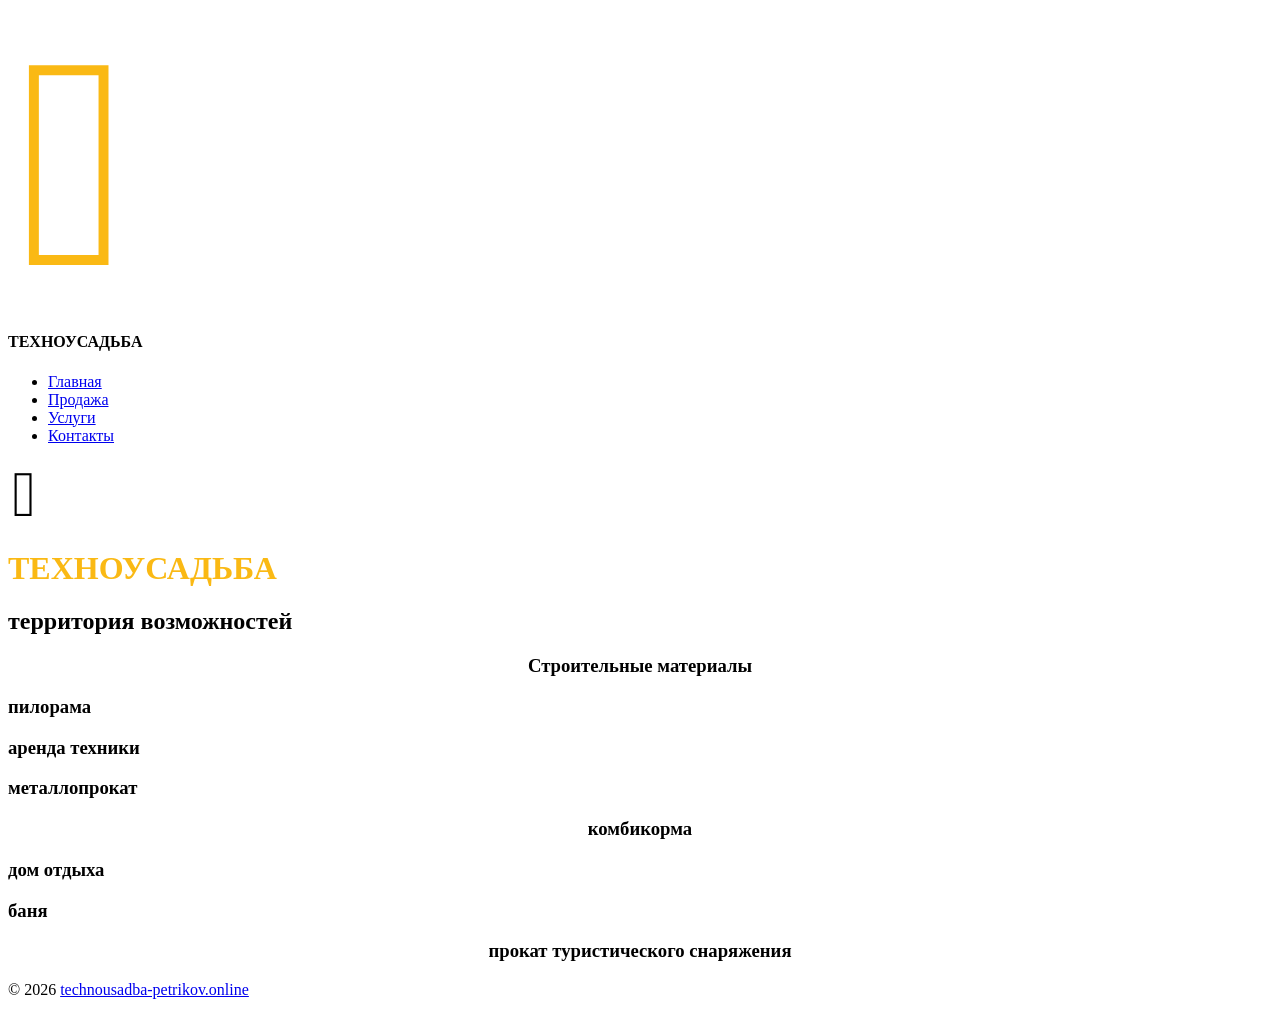
==== index.html @ 29594dd9 "Add files via upload" ====
<!DOCTYPE html>

<html lang="ru">
<head>
<script type="text/javascript">
	window._spDefer = {
		queue: [],
		ready: false,
		add: function(fn) {
			if (this.ready) { fn(); }
			else { this.queue.push(fn); }
		},
		done: function() {
			this.ready = true;
			var fns = this.queue;
			this.queue = [];
			for (var i = 0; i < fns.length; i++) { fns[i](); }
		}
	};
	</script>
<meta content="text/html; charset=utf-8" http-equiv="content-type"/>
<title>металлопрокат,аренда спецтехники, пилорама,строительные материалы, усадьба,комбикорма Петриков</title>
<base href="http://localhost:8000/"/>
<link href="/" rel="canonical"/>
<meta content="width=device-width, initial-scale=1" name="viewport"/>
<meta content="Песок,щебень,отсев с доставкой, аренда спецтехники, доставка грузов, пилорама, металлопрокат, комбикорма, усадьба для активного отдыха с прокатом в Петрикове Гомельская область Беларусь" name="description"/>
<meta content="Аренда экскаватора петриков,Прокат строительной техники петриков,Аренда грузовика самосвала,Техника в аренду для земляных работ,Аренда крана петриков,Спецтехника на выездной основе,купить песок недорого петриков,купить щебень недорого петриков,купить отсев недорого петриков,купить металлопрокат недорого петриков,купить комбикорм недорого петриков,купить трубу недорого петриков,аренда,комбикорма,металлопрокат,труба,арматура,шестигранник,лист,амкодор,погрузчик,пилорама,услуги пилорамы,песок,щебень,отсев,доставка,доставка грузов,миниэкскаватор,усадьба,на сутки,усадьба на сутки,комбикорм,зерно,корм для птиц" name="keywords"/>
<!-- Facebook Open Graph -->
<meta content="металлопрокат,аренда спецтехники, пилорама,строительные материалы, усадьба,комбикорма Петриков" property="og:title"/>
<meta content="Песок,щебень,отсев с доставкой, аренда спецтехники, доставка грузов, пилорама, металлопрокат, комбикорма, усадьба для активного отдыха с прокатом в Петрикове Гомельская область Беларусь" property="og:description"/>
<meta content="http://technousadba-petrikov.online/gallery_gen/61f83e86c34deaf7f7f71f7f09cb3542_fit.jpg" property="og:image"/>
<meta content="article" property="og:type"/>
<meta content="http://technousadba-petrikov.online/" property="og:url"/>
<!-- Facebook Open Graph end -->
<meta content="Freesite.by" name="generator"/>
<link href="css/common-bundle_de8c57c2.css" rel="stylesheet" type="text/css"/>
<link href="https://fonts.googleapis.com/css?family=Roboto:100,100i,300,300i,400,400i,500,500i,700,700i,900,900i&amp;subset=cyrillic,cyrillic-ext,greek,greek-ext,latin,latin-ext,vietnamese" rel="stylesheet" type="text/css"/>
<link href="https://fonts.googleapis.com/css?family=Nunito:900&amp;subset=latin" rel="stylesheet" type="text/css"/>
<link href="css/a188dd9be52e00c80cdee6f81441b780-bundle_de8c57c2.css" id="wb-page-stylesheet" rel="stylesheet" type="text/css"/>
<link href="gallery/favicons/favicon-120x120.png" rel="apple-touch-icon" sizes="120x120" type="image/png"/><link href="gallery/favicons/favicon-120x120.png" rel="icon" sizes="120x120" type="image/png"/><link href="gallery/favicons/favicon-152x152.png" rel="apple-touch-icon" sizes="152x152" type="image/png"/><link href="gallery/favicons/favicon-152x152.png" rel="icon" sizes="152x152" type="image/png"/><link href="gallery/favicons/favicon-180x180.png" rel="apple-touch-icon" sizes="180x180" type="image/png"/><link href="gallery/favicons/favicon-180x180.png" rel="icon" sizes="180x180" type="image/png"/><link href="gallery/favicons/favicon-192x192.png" rel="icon" sizes="192x192" type="image/png"/><link href="gallery/favicons/favicon-60x60.png" rel="apple-touch-icon" sizes="60x60" type="image/png"/><link href="gallery/favicons/favicon-60x60.png" rel="icon" sizes="60x60" type="image/png"/><link href="gallery/favicons/favicon-76x76.png" rel="apple-touch-icon" sizes="76x76" type="image/png"/><link href="gallery/favicons/favicon-76x76.png" rel="icon" sizes="76x76" type="image/png"/><link href="gallery/favicons/favicon.png" rel="icon" type="image/png"/> <script>window._spDefer.add(function() {
    (function (m, e, t, r, i, k, a) {
      m[i] = m[i] || function () { (m[i].a = m[i].a || []).push(arguments) };
      m[i].l = 1 * new Date(); k = e.createElement(t), a = e.getElementsByTagName(t)[0], k.async = 1, k.src = r, a.parentNode.insertBefore(k, a)
    })
      (window, document, "script", "https://mc.yandex.ru/metrika/tag.js", "ym");
    ym(113571539, "init", {
      clickmap: true,
      trackLinks: true,
      accurateTrackBounce: true,
      webvisor: true
    });
    });</script>
<script>window._spDefer.add(function() {
	window.useTrailingSlashes = true;
	window.disableRightClick = false;
	window.currLang = 'ru';
});</script>
<meta content="afd06c3b81fefb02" name="yandex-verification"/>
<!--[if lt IE 9]>
	<script src="js/html5shiv.min.js"></script>
	<![endif]-->
<script type="text/javascript">
		window._spDefer.add(function() {
});    </script>
</head>
<body class="site site-lang-ru"><div class="root wb-layout-vertical" id="wb_root"><div class="wb_sbg"></div><div class="wb_element wb-layout-element" data-plugin="LayoutElement" id="wb_header_a188dd9be52e00c80cdee6f81441b780"><div class="wb_content wb-layout-vertical"><div class="wb_element wb-anim-entry wb-anim wb-anim-fade-in-none wb-layout-element" data-plugin="LayoutElement" data-wb-anim-entry-delay="0" data-wb-anim-entry-time="0.6" id="a188dd9bcf5c39d3a5d5e26f73644473"><div class="wb_content wb-layout-horizontal"><div class="wb_element wb-layout-element" data-plugin="LayoutElement" id="a188dd9bcf5c3a4a687399c791afe383"><div class="wb_content wb-layout-horizontal"><div class="wb_element wb_element_picture" data-plugin="Picture" id="a188dd9bcf5c3bad4231524a4288db7b" title=""><div class="wb_picture_wrap" style="height: 100%"><div class="wb-picture-wrapper" style="overflow: visible; display: flex"><a href="/"><svg style="direction: ltr; color:#fab914" viewbox="0 0 1793.982 1793.982" width="100%" xmlns="http://www.w3.org/2000/svg"><text fill="currentColor" font-size="1792" style='font-family: "FontAwesome"' x="65.501415" y="1537.02"></text></svg></a></div></div></div><div class="wb_element wb_text_element" data-plugin="TextArea" id="a188dd9bcf5c3cbab52769f8fea7a313" style=" line-height: normal;"><h4 class="wb-stl-pagetitle">ТЕХНОУСАДЬБА</h4>
</div></div></div><div class="wb_element wb-layout-element" data-plugin="LayoutElement" id="a18b618088680024c1d96ceaaeee30d4"><div class="wb_content wb-layout-vertical"><div class="wb_element wb-menu wb-prevent-layout-click wb-menu-mobile" data-plugin="Menu" id="a188dd9bcf5c3d528a8a8d2f7c7f3d5e"><span class="btn btn-default btn-collapser"><span class="icon-bar"></span><span class="icon-bar"></span><span class="icon-bar"></span></span><ul class="hmenu" dir="ltr"><li class="wb_this_page_menu_item active"><a href="/">Главная</a></li><li><a href="продажа/">Продажа</a></li><li><a href="Услуги/">Услуги</a></li><li><a href="/Контакты/">Контакты</a></li></ul><div class="clearfix"></div></div></div></div></div></div></div></div><div class="wb_element wb-layout-element" data-plugin="LayoutElement" id="wb_main_a188dd9be52e00c80cdee6f81441b780"><div class="wb_content wb-layout-vertical"><div class="wb_element wb-layout-element" data-plugin="LayoutElement" id="a188dd9bcf5c15471071eff2e6621015"><div class="wb_content wb-layout-horizontal"><div class="wb_element wb-layout-element" data-plugin="LayoutElement" id="a188dd9bcf5c16d4f78ddaf228719752"><div class="wb_content wb-layout-vertical"><div class="wb_element wb-sticky wb-layout-element" data-h-align="right" data-plugin="LayoutElement" data-v-align="bottom" id="a1a0cf8f7573007cb19753d3514fcea6"><div class="wb_content wb-layout-horizontal"><div class="wb_element wb_element_picture" data-plugin="Picture" id="a1a0cf8f757301141485e6b3e65ab3bf" title=""><div class="wb_picture_wrap" style="height: 100%"><div class="wb-picture-wrapper" style="overflow: visible; display: flex"><a href="javascript:void(0);" onclick="window.scrollTo({top: 0, behavior: 'smooth'});"><svg height="64" style="direction: ltr; color:#000000" viewbox="0 0 1793.982 1793.982" xmlns="http://www.w3.org/2000/svg"><text fill="currentColor" font-size="1792" style='font-family: "FontAwesome"' x="129.501415" y="1537.02"></text></svg></a></div></div></div></div></div><div class="wb_element wb_text_element" data-plugin="TextArea" id="a188dd9bcf5c17f796f6d9f55d2b4aad" style=" line-height: normal;"><h1 class="wb-stl-heading1"><font color="#fab914">ТЕХНОУСАДЬБА</font></h1>
<h2 class="wb-stl-heading2">территория возможностей</h2>
</div></div></div></div></div><div class="wb_element wb-layout-element" data-plugin="LayoutElement" id="a188dd9bcf5c186cd101fc2d01fe8fbc"><div class="wb_content wb-layout-horizontal"><div class="wb_element wb-layout-element wb-layout-has-link" data-plugin="LayoutElement" id="a188dd9bcf5c1975865e9204c2d1274c"><a class="wb-layout-link" href="продажа/"></a><div class="wb_content wb-layout-horizontal"><div class="wb_element wb_text_element" data-plugin="TextArea" id="a188dd9bcf5c1a8cf7c7fdb318c711d4" style=" line-height: normal;"><h3 class="wb-stl-heading3" style="text-align: center;">Строительные материалы</h3>
</div></div></div><div class="wb_element wb-layout-element wb-layout-has-link" data-plugin="LayoutElement" id="a188dd9bcf5c1b61b45d3adfd476e345"><a class="wb-layout-link" href="Услуги/"></a><div class="wb_content wb-layout-horizontal"><div class="wb_element wb_text_element" data-plugin="TextArea" id="a188dd9bcf5c1cde75f880f7ed211846" style=" line-height: normal;"><h3 class="wb-stl-heading3">пилорама</h3>
</div></div></div><div class="wb_element wb-layout-element wb-layout-has-link" data-plugin="LayoutElement" id="a188dd9bcf5c1d9dfc5b276fd56dcb0e"><a class="wb-layout-link" href="Услуги/"></a><div class="wb_content wb-layout-horizontal"><div class="wb_element wb_text_element" data-plugin="TextArea" id="a188dd9bcf5c1e2c987c2abadcd0743f" style=" line-height: normal;"><h3 class="wb-stl-heading3">аренда техники</h3>
</div></div></div><div class="wb_element wb-layout-element wb-layout-has-link" data-plugin="LayoutElement" id="a188dd9bcf5c1f634a999d2729c914c1"><a class="wb-layout-link" href="продажа/"></a><div class="wb_content wb-layout-horizontal"><div class="wb_element wb_text_element" data-plugin="TextArea" id="a188dd9bcf5c2061b48f90fce93f77c2" style=" line-height: normal;"><h3 class="wb-stl-heading3">металлопрокат</h3>
</div></div></div></div></div><div class="wb_element wb-layout-element" data-plugin="LayoutElement" id="a188dd9bcf5c2113b9a787263d9d4c54"><div class="wb_content wb-layout-vertical"><div class="wb_element wb-layout-element" data-plugin="LayoutElement" id="a1a0c9a2925e00c3ae2e5b07450f0aa8"><div class="wb_content wb-layout-horizontal"><div class="wb_element wb-layout-element wb-layout-has-link" data-plugin="LayoutElement" id="a1a0c9a2926000188a1efc5a2a5121cd"><a class="wb-layout-link" href="продажа/"></a><div class="wb_content wb-layout-horizontal"><div class="wb_element wb_text_element" data-plugin="TextArea" id="a1a0c9a29262001be0b885f22aadc073" style=" line-height: normal;"><h3 class="wb-stl-heading3" style="text-align: center;">комбикорма</h3>
</div></div></div><div class="wb_element wb-layout-element wb-layout-has-link" data-plugin="LayoutElement" id="a1a0c9a29266008a4d293bb097240fb1"><a class="wb-layout-link" href="Услуги/"></a><div class="wb_content wb-layout-horizontal"><div class="wb_element wb_text_element" data-plugin="TextArea" id="a1a0c9a2926700a32e9e75d2c7b5bda9" style=" line-height: normal;"><h3 class="wb-stl-heading3">дом отдыха</h3>
</div></div></div><div class="wb_element wb-layout-element wb-layout-has-link" data-plugin="LayoutElement" id="a1a0c9a2926c00649768aa9d5ef61ec0"><a class="wb-layout-link" href="Услуги/"></a><div class="wb_content wb-layout-horizontal"><div class="wb_element wb_text_element" data-plugin="TextArea" id="a1a0c9a4647b0003ffcf6fc4d0a14627" style=" line-height: normal;"><h3 class="wb-stl-heading3">баня</h3>
</div></div></div><div class="wb_element wb-layout-element wb-layout-has-link" data-plugin="LayoutElement" id="a1a0c9a292700024ea8f060cbba9cb5f"><a class="wb-layout-link" href="Услуги/"></a><div class="wb_content wb-layout-horizontal"><div class="wb_element wb_text_element" data-plugin="TextArea" id="a1a0c9a2927100ef9f965d3b9d4d3b83" style=" line-height: normal;"><h3 class="wb-stl-heading3" style="text-align: center;">прокат туристического снаряжения</h3>
</div></div></div></div></div></div></div><div class="wb_element wb-layout-element" data-plugin="LayoutElement" id="a188dd9bcf5c2ddc8476201e6d5ac6c6"><div class="wb_content wb-layout-vertical"></div></div></div></div><div class="wb_element wb-layout-element" data-plugin="LayoutElement" id="wb_footer_a188dd9be52e00c80cdee6f81441b780"><div class="wb_content wb-layout-vertical"><div class="wb_element wb-anim-entry wb-anim wb-anim-fade-in-none wb-layout-element" data-plugin="LayoutElement" data-wb-anim-entry-delay="0" data-wb-anim-entry-time="0.6" id="a188dd9bcf5c56aba3236df2412e23ef"><div class="wb_content wb-layout-horizontal"><div class="wb_element wb-layout-element" data-plugin="LayoutElement" id="a188dd9bcf5c57aed74747d9801c1bad"><div class="wb_content wb-layout-horizontal"><div class="wb_element wb_text_element" data-plugin="TextArea" id="a188dd9bcf5c58a4964ee680596a10e2" style=" line-height: normal;"><p class="wb-stl-footer">© 2026 <a href="http://technousadba-petrikov.online">technousadba-petrikov.online</a></p></div></div></div></div></div><div class="wb_element" data-plugin="WB_Footer" id="wb_footer_c" style="text-align: center; width: 100%;"><div class="wb_footer"></div><script>window._spDefer.add(function() {
			$(function() {
				var footer = $(".wb_footer");
				var html = (footer.html() + "").replace(/^\s+|\s+$/g, "");
				if (!html) {
					footer.parent().remove();
					footer = $("#footer, #footer .wb_cont_inner");
					footer.css({height: ""});
				}
			});
			});</script></div></div></div></div><script src="js/jquery-3.5.1.min.js" type="text/javascript"></script>
<script defer="" src="js/common-bundle_de8c57c2.js" type="text/javascript"></script><script>
    document.addEventListener('DOMContentLoaded', function () {
        window._spDefer.done();
    });
</script>
</body>
</html>
---- css/a188dd9be52e00c80cdee6f81441b780-bundle_de8c57c2.css ----
body{background-color:#fff0}body.site:before{background:#fff0 none repeat scroll center top;background-size:auto auto}.wb_sbg{background:#fff0 none repeat-x center top}.site-lang-ru .wb_cont_inner{width:360px;height:100%}.site-lang-ru .wb_cont_bg{width:360px;margin-left:-180px}.site-lang-ru .root{min-height:100%;height:auto}#a188dd9bcf5c3bad4231524a4288db7b{opacity:1;box-sizing:border-box;width:100%;height:auto;max-width:40px;margin:10px 10px 10px 10px;flex:1 1 auto}#a188dd9bcf5c3bad4231524a4288db7b .wb-picture-wrapper{border-radius:0 0 0 0;-moz-border-radius:0 0 0 0;-webkit-border-radius:0 0 0 0;border:1px none #000;width:100%;height:auto}#a188dd9bcf5c3bad4231524a4288db7b .wb-picture-wrapper>a{width:100%;height:auto}#a188dd9bcf5c3bad4231524a4288db7b svg{width:100%;height:100%;max-height:100%;overflow:visible}#a188dd9bcf5c3bad4231524a4288db7b>.wb_picture_wrap>.wb-picture-wrapper{text-shadow:none;box-shadow:none}#a188dd9bcf5c3cbab52769f8fea7a313 p:last-child{margin-bottom:0}#a188dd9bcf5c3cbab52769f8fea7a313{opacity:1;width:auto;height:auto;max-width:350px;margin:10px 10px 10px 10px;flex:1 1 auto;text-shadow:none;box-shadow:none}#a188dd9bcf5c3a4a687399c791afe383{width:auto;height:auto;max-width:100%;margin:10px 10px 10px 10px;flex:0 0 auto}#a188dd9bcf5c3a4a687399c791afe383>.wb_content{min-width:20px;min-height:20px;padding:0 0 0 0;border:0 solid #000;-moz-border-radius:0 0 0 0;-webkit-border-radius:0 0 0 0;border-radius:0 0 0 0;background:#fff0 none repeat scroll left top;background-size:auto auto;justify-items:center;align-items:center;justify-content:space-between;align-content:space-around;flex-wrap:nowrap;text-shadow:none;box-shadow:none}#a188dd9bcf5c3d528a8a8d2f7c7f3d5e .btn-collapser{display:inline-block}#a188dd9bcf5c3d528a8a8d2f7c7f3d5e{width:auto;height:auto;max-width:100%;margin:10px 10px 10px 10px;flex:0 0 auto;text-shadow:none;box-shadow:none}#a188dd9bcf5c3d528a8a8d2f7c7f3d5e ul{background:#fff none repeat left top}#a188dd9bcf5c3d528a8a8d2f7c7f3d5e>ul{display:none;background-color:#fff}#a188dd9bcf5c3d528a8a8d2f7c7f3d5e.collapse-expanded>ul{display:block;float:none;height:auto;overflow:hidden;overflow-y:auto}#a188dd9bcf5c3d528a8a8d2f7c7f3d5e.collapse-expanded>ul>li{display:block}#a188dd9bcf5c3d528a8a8d2f7c7f3d5e.collapse-expanded li>ul{position:static}#a188dd9bcf5c3d528a8a8d2f7c7f3d5e.collapse-expanded li.active>ul{display:block!important}#a188dd9bcf5c3d528a8a8d2f7c7f3d5e.collapse-expanded li.over>ul{display:block!important}#a188dd9bcf5c3d528a8a8d2f7c7f3d5e ul,#a188dd9bcf5c3d528a8a8d2f7c7f3d5e-det ul{border:1px none #000}#a188dd9bcf5c3d528a8a8d2f7c7f3d5e,#a188dd9bcf5c3d528a8a8d2f7c7f3d5e ul,#a188dd9bcf5c3d528a8a8d2f7c7f3d5e-det ul,#a188dd9bcf5c3d528a8a8d2f7c7f3d5e,#a188dd9bcf5c3d528a8a8d2f7c7f3d5e ul li,#a188dd9bcf5c3d528a8a8d2f7c7f3d5e-det ul li{text-align:left}#a188dd9bcf5c3d528a8a8d2f7c7f3d5e,#a188dd9bcf5c3d528a8a8d2f7c7f3d5e ul[dir="rtl"],#a188dd9bcf5c3d528a8a8d2f7c7f3d5e-det ul[dir="rtl"],#a188dd9bcf5c3d528a8a8d2f7c7f3d5e,#a188dd9bcf5c3d528a8a8d2f7c7f3d5e ul[dir="rtl"] li,#a188dd9bcf5c3d528a8a8d2f7c7f3d5e-det ul[dir="rtl"] li{text-align:right}#a188dd9bcf5c3d528a8a8d2f7c7f3d5e,#a188dd9bcf5c3d528a8a8d2f7c7f3d5e ul li ul,#a188dd9bcf5c3d528a8a8d2f7c7f3d5e ul li ul a,#a188dd9bcf5c3d528a8a8d2f7c7f3d5e-det ul li ul,#a188dd9bcf5c3d528a8a8d2f7c7f3d5e-det ul li ul a{text-align:left!important}#a188dd9bcf5c3d528a8a8d2f7c7f3d5e,#a188dd9bcf5c3d528a8a8d2f7c7f3d5e ul[dir="rtl"] li ul,#a188dd9bcf5c3d528a8a8d2f7c7f3d5e ul[dir="rtl"] li ul a,#a188dd9bcf5c3d528a8a8d2f7c7f3d5e-det ul[dir="rtl"] li ul,#a188dd9bcf5c3d528a8a8d2f7c7f3d5e-det ul[dir="rtl"] li ul a{text-align:right!important}#a188dd9bcf5c3d528a8a8d2f7c7f3d5e ul[dir="rtl"] li ul,#a188dd9bcf5c3d528a8a8d2f7c7f3d5e-det ul[dir="rtl"] li ul{padding:inherit}#a188dd9bcf5c3d528a8a8d2f7c7f3d5e .vmenu[dir="rtl"]>li>ul,#a188dd9bcf5c3d528a8a8d2f7c7f3d5e .hmenu[dir="rtl"]>li>ul{left:auto}#a188dd9bcf5c3d528a8a8d2f7c7f3d5e .vmenu[dir="rtl"]>li>ul ul,#a188dd9bcf5c3d528a8a8d2f7c7f3d5e .hmenu[dir="rtl"]>li>ul ul{left:auto;right:100%}#a188dd9bcf5c3d528a8a8d2f7c7f3d5e ul ul,#a188dd9bcf5c3d528a8a8d2f7c7f3d5e-det ul{background:#fff none repeat left top}#a188dd9bcf5c3d528a8a8d2f7c7f3d5e:not(.collapse-expanded) .vmenu ul li,#a188dd9bcf5c3d528a8a8d2f7c7f3d5e-det.vmenu:not(.collapse-expanded) ul li,#a188dd9bcf5c3d528a8a8d2f7c7f3d5e:not(.collapse-expanded) .hmenu ul li{width:320px;max-width:320px}#a188dd9bcf5c3d528a8a8d2f7c7f3d5e:not(.collapse-expanded) .vmenu ul li a,#a188dd9bcf5c3d528a8a8d2f7c7f3d5e-det.vmenu:not(.collapse-expanded) ul li a,#a188dd9bcf5c3d528a8a8d2f7c7f3d5e:not(.collapse-expanded) .hmenu ul li a{max-width:320px}#a188dd9bcf5c3d528a8a8d2f7c7f3d5e .vmenu ul a,#a188dd9bcf5c3d528a8a8d2f7c7f3d5e-det.vmenu:not(.collapse-expanded) ul a,#a188dd9bcf5c3d528a8a8d2f7c7f3d5e .hmenu ul a{white-space:nowrap}#a188dd9bcf5c3d528a8a8d2f7c7f3d5e:not(.collapse-expanded)>ul ul,#a188dd9bcf5c3d528a8a8d2f7c7f3d5e-det ul{box-shadow:4.2426406871193px 4.2426406871193px 2px 0 rgb(0 0 0 / .3)}#a188dd9bcf5c3d528a8a8d2f7c7f3d5e li,#a188dd9bcf5c3d528a8a8d2f7c7f3d5e-det li{margin:0 0 0 0}#a188dd9bcf5c3d528a8a8d2f7c7f3d5e li a,#a188dd9bcf5c3d528a8a8d2f7c7f3d5e-det li a{padding:10px 10px 10px 20px;border:0 none #000;font-style:normal normal;font:normal normal 16px 'Roboto',Arial,sans-serif;font-family:'Roboto',Arial,sans-serif;color:#000;text-decoration:none;line-height:16px;letter-spacing:1px;text-transform:none;background:#fff0 none repeat left top;background-size:auto auto;opacity:1}#a188dd9bcf5c3d528a8a8d2f7c7f3d5e li ul li,#a188dd9bcf5c3d528a8a8d2f7c7f3d5e-det li ul li{margin:5px 0 5px 0}#a188dd9bcf5c3d528a8a8d2f7c7f3d5e li ul li a,#a188dd9bcf5c3d528a8a8d2f7c7f3d5e-det li ul li a{padding:10px 16px 10px 16px}#a188dd9bcf5c3d528a8a8d2f7c7f3d5e li ul li a,#a188dd9bcf5c3d528a8a8d2f7c7f3d5e-det>ul>li>a,#a188dd9bcf5c3d528a8a8d2f7c7f3d5e-det li ul li a{border:0 none #000;color:#000;font-size:16px;line-height:18px;font-family:'Roboto',Arial,sans-serif;text-decoration:none;text-transform:none;font-weight:400;font-style:normal;background:#fff0 none repeat left top;background-size:auto auto;opacity:1}#a188dd9bcf5c3d528a8a8d2f7c7f3d5e li.over>a,#a188dd9bcf5c3d528a8a8d2f7c7f3d5e li:hover>a,#a188dd9bcf5c3d528a8a8d2f7c7f3d5e li:focus>a,#a188dd9bcf5c3d528a8a8d2f7c7f3d5e-det li.over>a,#a188dd9bcf5c3d528a8a8d2f7c7f3d5e-det li:hover>a,#a188dd9bcf5c3d528a8a8d2f7c7f3d5e-det li:focus>a{border:0 none #000;font-style:normal normal;font:normal normal 16px 'Roboto',Arial,sans-serif;font-family:'Roboto',Arial,sans-serif;color:#fab914;text-decoration:none;line-height:16px;letter-spacing:1px;text-transform:none;background:#fff0 none no-repeat center center;background-size:auto auto;opacity:1}#a188dd9bcf5c3d528a8a8d2f7c7f3d5e li ul li.over>a,#a188dd9bcf5c3d528a8a8d2f7c7f3d5e li ul li:hover>a,#a188dd9bcf5c3d528a8a8d2f7c7f3d5e li ul li:focus>a,#a188dd9bcf5c3d528a8a8d2f7c7f3d5e-det li ul li.over>a,#a188dd9bcf5c3d528a8a8d2f7c7f3d5e-det li ul li:hover>a,#a188dd9bcf5c3d528a8a8d2f7c7f3d5e-det li ul li:focus>a{border:0 none #000}#a188dd9bcf5c3d528a8a8d2f7c7f3d5e li.active>a,#a188dd9bcf5c3d528a8a8d2f7c7f3d5e-det li.active>a{border:0 none #000;font-style:normal normal;font:normal normal 16px 'Roboto',Arial,sans-serif;font-family:'Roboto',Arial,sans-serif;color:#fab914;text-decoration:none;line-height:16px;letter-spacing:1px;text-transform:none;background:#fff0 none no-repeat center center;background-size:auto auto;opacity:1}#a188dd9bcf5c3d528a8a8d2f7c7f3d5e li ul li.active>a,#a188dd9bcf5c3d528a8a8d2f7c7f3d5e-det li ul li.active>a{border:0 none #000;color:rgb(0 0 0 / .3);font-size:16px;line-height:18px;font-family:'Roboto',Arial,sans-serif;text-decoration:none;text-transform:none;font-weight:400;font-style:normal;background:#fff0 none repeat left top;background-size:auto auto;opacity:1}#a188dd9bcf5c3d528a8a8d2f7c7f3d5e li ul li.over>a,#a188dd9bcf5c3d528a8a8d2f7c7f3d5e li ul li:hover>a,#a188dd9bcf5c3d528a8a8d2f7c7f3d5e li ul li:focus>a,#a188dd9bcf5c3d528a8a8d2f7c7f3d5e-det li ul li.over>a,#a188dd9bcf5c3d528a8a8d2f7c7f3d5e-det li ul li:hover>a,#a188dd9bcf5c3d528a8a8d2f7c7f3d5e-det li ul li:focus>a{color:rgb(0 0 0 / .5);font-size:16px;line-height:18px;font-family:'Roboto',Arial,sans-serif;text-decoration:none;text-transform:none;font-weight:400;font-style:normal;background:#fff0 none repeat left top;background-size:auto auto;opacity:1}#a188dd9bcf5c3d528a8a8d2f7c7f3d5e:not(.collapse-expanded) .vmenu ul.open-left,#a188dd9bcf5c3d528a8a8d2f7c7f3d5e:not(.collapse-expanded) .hmenu ul.open-left{left:auto;right:100%}#a188dd9bcf5c3d528a8a8d2f7c7f3d5e:not(.collapse-expanded) .hmenu>li>ul.open-left{left:auto;right:0}#a18b618088680024c1d96ceaaeee30d4{width:auto;height:auto;max-width:100%;margin:10px 10px 10px 10px;flex:0 0 auto}#a18b618088680024c1d96ceaaeee30d4>.wb_content{min-width:20px;min-height:20px;padding:0 0 0 0;border:0 none #000;-moz-border-radius:0 0 0 0;-webkit-border-radius:0 0 0 0;border-radius:0 0 0 0;background:#fff0 none repeat scroll left top;background-size:auto auto;justify-items:flex-start;align-items:center;justify-content:flex-start;align-content:stretch;flex-wrap:nowrap;text-shadow:none;box-shadow:none}#a188dd9bcf5c39d3a5d5e26f73644473{width:100%;height:auto;max-width:1200px;flex:1 1 auto}#a188dd9bcf5c39d3a5d5e26f73644473.wb-anim-entry-on{animation:wb-anim-fade-in-none 0.6s ease-out;animation-iteration-count:1}#a188dd9bcf5c39d3a5d5e26f73644473>.wb_content{min-width:20px;min-height:20px;padding:0 0 0 0;border:0 solid #000;-moz-border-radius:0 0 0 0;-webkit-border-radius:0 0 0 0;border-radius:0 0 0 0;background:#fff0 none repeat scroll left top;background-size:auto auto;justify-items:center;align-items:center;justify-content:space-between;align-content:space-around;flex-wrap:wrap;text-shadow:none;box-shadow:none}#wb_header_a188dd9be52e00c80cdee6f81441b780{width:100%;height:auto;max-width:100%;flex:0 0 auto}#wb_header_a188dd9be52e00c80cdee6f81441b780>.wb_content{min-width:20px;min-height:20px;padding:0 0 0 0;border:0 solid #000;-moz-border-radius:0 0 0 0;-webkit-border-radius:0 0 0 0;border-radius:0 0 0 0;background:#fff none repeat scroll left top;background-size:cover;justify-items:flex-start;align-items:center;justify-content:flex-start;align-content:stretch;flex-wrap:nowrap;text-shadow:none;box-shadow:none}#a1a0cf8f757301141485e6b3e65ab3bf{opacity:1;box-sizing:border-box;width:auto;height:64px;min-width:32px;min-height:32px;max-width:64px;max-height:64px;margin:20px 20px 20px 20px;flex:1 1 auto}#a1a0cf8f757301141485e6b3e65ab3bf .wb-picture-wrapper{border-radius:0 0 0 0;-moz-border-radius:0 0 0 0;-webkit-border-radius:0 0 0 0;border:5px none #d1d1d1;width:auto;height:100%}#a1a0cf8f757301141485e6b3e65ab3bf .wb-picture-wrapper>a{width:auto;height:100%}#a1a0cf8f757301141485e6b3e65ab3bf svg{width:auto;height:100%;max-height:100%;overflow:visible}#a1a0cf8f757301141485e6b3e65ab3bf>.wb_picture_wrap>.wb-picture-wrapper{text-shadow:none;box-shadow:none}#a1a0cf8f7573007cb19753d3514fcea6{width:auto;height:auto;max-width:none;max-height:none;flex:0 0 auto;z-index:2000;left:auto;top:auto;right:0;bottom:0}#a1a0cf8f7573007cb19753d3514fcea6>.wb_content{min-width:20px;min-height:20px;padding:0 0 0 0;border:0 solid #000;-moz-border-radius:0;-webkit-border-radius:0;border-radius:0;justify-items:flex-end;align-items:center;justify-content:flex-end;align-content:center;flex-wrap:wrap;text-shadow:none;box-shadow:none}#a188dd9bcf5c17f796f6d9f55d2b4aad p:last-child{margin-bottom:0}#a188dd9bcf5c17f796f6d9f55d2b4aad{opacity:1;width:auto;height:auto;max-width:100%;margin:10px 10px 10px 10px;flex:0 0 auto;text-shadow:none;box-shadow:none}#a188dd9bcf5c16d4f78ddaf228719752{width:auto;height:auto;max-width:100%;flex:0 0 auto}#a188dd9bcf5c16d4f78ddaf228719752>.wb_content{min-width:20px;min-height:20px;padding:20px 20px 20px 20px;border:0 none #000;-moz-border-radius:0 0 0 0;-webkit-border-radius:0 0 0 0;border-radius:0 0 0 0;background:#fff none repeat scroll left top;background-size:auto auto;opacity:1;justify-items:flex-start;align-items:center;justify-content:flex-start;align-content:stretch;flex-wrap:nowrap;text-shadow:none;box-shadow:none}#a188dd9bcf5c15471071eff2e6621015{width:100%;height:auto;min-height:600px;max-width:100%;flex:0 0 auto}#a188dd9bcf5c15471071eff2e6621015>.wb_content{min-width:20px;min-height:20px;padding:60px 20px 60px 20px;border:5px none silver;-moz-border-radius:0 0 0 0;-webkit-border-radius:0 0 0 0;border-radius:0 0 0 0;background-color:#000;justify-items:center;align-items:center;justify-content:space-around;align-content:space-around;flex-wrap:nowrap;text-shadow:none;box-shadow:none}#a188dd9bcf5c15471071eff2e6621015>.wb_content:before{background:#fff0 url('../gallery_gen/c90ec14bfa579b247f466824a7f4455d_fit.jpg') no-repeat scroll center center;background-size:cover;opacity:.9;content:"";position:absolute;width:100%;height:100%;top:0;left:0;border-radius:0 0 0 0;-moz-border-radius:0 0 0 0;-webkit-border-radius:0 0 0 0}#a188dd9bcf5c1a8cf7c7fdb318c711d4 p:last-child{margin-bottom:0}#a188dd9bcf5c1a8cf7c7fdb318c711d4{opacity:1;width:auto;height:auto;max-width:100%;flex:0 0 auto;text-shadow:none;box-shadow:none}#a188dd9bcf5c1975865e9204c2d1274c{width:20%;height:auto;min-width:200px;min-height:400px;max-width:100%;margin:10px 10px 10px 10px;flex:1 1 auto}#a188dd9bcf5c1975865e9204c2d1274c>.wb_content{min-width:20px;min-height:20px;padding:0 0 0 0;border:0 none #000;-moz-border-radius:0 0 0 0;-webkit-border-radius:0 0 0 0;border-radius:0 0 0 0;background-color:#000;justify-items:center;align-items:center;justify-content:space-evenly;align-content:stretch;flex-wrap:nowrap;text-shadow:none;box-shadow:none}#a188dd9bcf5c1975865e9204c2d1274c>.wb_content:before{background:#fff0 url('../gallery_gen/38bc53c59c69f03993c8e44be6954c9f_fit.jpg') no-repeat scroll center center;background-size:cover;opacity:.8;content:"";position:absolute;width:100%;height:100%;top:0;left:0;border-radius:0 0 0 0;-moz-border-radius:0 0 0 0;-webkit-border-radius:0 0 0 0}#a188dd9bcf5c1975865e9204c2d1274c>a{z-index:999}#a188dd9bcf5c1975865e9204c2d1274c>.wb-layout-link{border-radius:0}#a188dd9bcf5c1cde75f880f7ed211846 p:last-child{margin-bottom:0}#a188dd9bcf5c1cde75f880f7ed211846{opacity:1;width:auto;height:auto;max-width:100%;flex:0 0 auto;text-shadow:none;box-shadow:none}#a188dd9bcf5c1b61b45d3adfd476e345{width:20%;height:auto;min-width:200px;min-height:400px;max-width:100%;margin:10px 10px 10px 10px;flex:1 1 auto}#a188dd9bcf5c1b61b45d3adfd476e345>.wb_content{min-width:20px;min-height:20px;padding:0 0 0 0;border:0 none #000;-moz-border-radius:0 0 0 0;-webkit-border-radius:0 0 0 0;border-radius:0 0 0 0;background-color:#000;justify-items:center;align-items:center;justify-content:space-evenly;align-content:stretch;flex-wrap:nowrap;text-shadow:none;box-shadow:none}#a188dd9bcf5c1b61b45d3adfd476e345>.wb_content:before{background:#fff0 url('../gallery_gen/d685ad5d629e19adb6d60fca3ab0a129_fit.jpg') no-repeat scroll center center;background-size:cover;opacity:.68;content:"";position:absolute;width:100%;height:100%;top:0;left:0;border-radius:0 0 0 0;-moz-border-radius:0 0 0 0;-webkit-border-radius:0 0 0 0}#a188dd9bcf5c1b61b45d3adfd476e345>a{z-index:999}#a188dd9bcf5c1b61b45d3adfd476e345>.wb-layout-link{border-radius:0}#a188dd9bcf5c1e2c987c2abadcd0743f p:last-child{margin-bottom:0}#a188dd9bcf5c1e2c987c2abadcd0743f{opacity:1;width:auto;height:auto;max-width:100%;flex:0 0 auto;text-shadow:none;box-shadow:none}#a188dd9bcf5c1d9dfc5b276fd56dcb0e{width:20%;height:auto;min-width:200px;min-height:400px;max-width:100%;margin:10px 10px 10px 10px;flex:1 1 auto}#a188dd9bcf5c1d9dfc5b276fd56dcb0e>.wb_content{min-width:20px;min-height:20px;padding:0 0 0 0;border:0 none #000;-moz-border-radius:0 0 0 0;-webkit-border-radius:0 0 0 0;border-radius:0 0 0 0;background-color:#000;justify-items:center;align-items:center;justify-content:space-evenly;align-content:stretch;flex-wrap:nowrap;text-shadow:none;box-shadow:none}#a188dd9bcf5c1d9dfc5b276fd56dcb0e>.wb_content:before{background:#fff0 url('../gallery_gen/6fc1934e0e10add534227143f4fee81a_fit.jpg') no-repeat scroll center center;background-size:cover;opacity:.8;content:"";position:absolute;width:100%;height:100%;top:0;left:0;border-radius:0 0 0 0;-moz-border-radius:0 0 0 0;-webkit-border-radius:0 0 0 0}#a188dd9bcf5c1d9dfc5b276fd56dcb0e>a{z-index:999}#a188dd9bcf5c1d9dfc5b276fd56dcb0e>.wb-layout-link{border-radius:0}#a188dd9bcf5c2061b48f90fce93f77c2 p:last-child{margin-bottom:0}#a188dd9bcf5c2061b48f90fce93f77c2{opacity:1;width:auto;height:auto;max-width:100%;flex:0 0 auto;text-shadow:none;box-shadow:none}#a188dd9bcf5c1f634a999d2729c914c1{width:20%;height:auto;min-width:200px;min-height:400px;max-width:100%;margin:10px 10px 10px 10px;flex:1 1 auto}#a188dd9bcf5c1f634a999d2729c914c1>.wb_content{min-width:20px;min-height:20px;padding:0 0 0 0;border:0 none #000;-moz-border-radius:0 0 0 0;-webkit-border-radius:0 0 0 0;border-radius:0 0 0 0;background-color:#000;justify-items:center;align-items:center;justify-content:space-evenly;align-content:stretch;flex-wrap:nowrap;text-shadow:none;box-shadow:none}#a188dd9bcf5c1f634a999d2729c914c1>.wb_content:before{background:#fff0 url('../gallery_gen/ba9405f1d68d37713a6e6f5b279c16f2_fit.jpg') no-repeat scroll center center;background-size:cover;opacity:.61;content:"";position:absolute;width:100%;height:100%;top:0;left:0;border-radius:0 0 0 0;-moz-border-radius:0 0 0 0;-webkit-border-radius:0 0 0 0}#a188dd9bcf5c1f634a999d2729c914c1>a{z-index:999}#a188dd9bcf5c1f634a999d2729c914c1>.wb-layout-link{border-radius:0}#a188dd9bcf5c186cd101fc2d01fe8fbc{width:100%;height:auto;min-height:100px;max-width:1200px;flex:1 1 auto}#a188dd9bcf5c186cd101fc2d01fe8fbc>.wb_content{min-width:20px;min-height:20px;padding:60px 20px 30px 20px;border:0 none #000;-moz-border-radius:0 0 0 0;-webkit-border-radius:0 0 0 0;border-radius:0 0 0 0;background:#fff0 none repeat scroll left top;background-size:auto auto;justify-items:center;align-items:stretch;justify-content:space-evenly;align-content:stretch;flex-wrap:wrap;text-shadow:none;box-shadow:none}#a1a0c9a29262001be0b885f22aadc073 p:last-child{margin-bottom:0}#a1a0c9a29262001be0b885f22aadc073{opacity:1;width:auto;height:auto;max-width:100%;flex:0 0 auto;text-shadow:none;box-shadow:none}#a1a0c9a2926000188a1efc5a2a5121cd{width:20%;height:auto;min-width:200px;min-height:400px;max-width:100%;margin:10px 10px 10px 10px;flex:1 1 auto}#a1a0c9a2926000188a1efc5a2a5121cd>.wb_content{min-width:20px;min-height:20px;padding:0 0 0 0;border:0 none #000;-moz-border-radius:0 0 0 0;-webkit-border-radius:0 0 0 0;border-radius:0 0 0 0;background-color:#000;justify-items:center;align-items:center;justify-content:space-evenly;align-content:stretch;flex-wrap:nowrap;text-shadow:none;box-shadow:none}#a1a0c9a2926000188a1efc5a2a5121cd>.wb_content:before{background:#fff0 url('../gallery_gen/06e0b321bb4908323af34db68a870f5f_fit.jpg') no-repeat scroll center center;background-size:cover;opacity:.8;content:"";position:absolute;width:100%;height:100%;top:0;left:0;border-radius:0 0 0 0;-moz-border-radius:0 0 0 0;-webkit-border-radius:0 0 0 0}#a1a0c9a2926000188a1efc5a2a5121cd>a{z-index:999}#a1a0c9a2926000188a1efc5a2a5121cd>.wb-layout-link{border-radius:0}#a1a0c9a2926700a32e9e75d2c7b5bda9 p:last-child{margin-bottom:0}#a1a0c9a2926700a32e9e75d2c7b5bda9{opacity:1;width:auto;height:auto;max-width:100%;flex:0 0 auto;text-shadow:none;box-shadow:none}#a1a0c9a29266008a4d293bb097240fb1{width:20%;height:auto;min-width:200px;min-height:400px;max-width:100%;margin:10px 10px 10px 10px;flex:1 1 auto}#a1a0c9a29266008a4d293bb097240fb1>.wb_content{min-width:20px;min-height:20px;padding:0 0 0 0;border:0 none #000;-moz-border-radius:0 0 0 0;-webkit-border-radius:0 0 0 0;border-radius:0 0 0 0;background-color:#000;justify-items:center;align-items:center;justify-content:space-evenly;align-content:stretch;flex-wrap:nowrap;text-shadow:none;box-shadow:none}#a1a0c9a29266008a4d293bb097240fb1>.wb_content:before{background:#fff0 url('../gallery_gen/f679647643dc21411671f5eb7ae2a392_fit.jpg') no-repeat scroll center center;background-size:cover;opacity:.8;content:"";position:absolute;width:100%;height:100%;top:0;left:0;border-radius:0 0 0 0;-moz-border-radius:0 0 0 0;-webkit-border-radius:0 0 0 0}#a1a0c9a29266008a4d293bb097240fb1>a{z-index:999}#a1a0c9a29266008a4d293bb097240fb1>.wb-layout-link{border-radius:0}#a1a0c9a4647b0003ffcf6fc4d0a14627 p:last-child{margin-bottom:0}#a1a0c9a4647b0003ffcf6fc4d0a14627{opacity:1;width:auto;height:auto;max-width:100%;flex:0 0 auto;text-shadow:none;box-shadow:none}#a1a0c9a2926c00649768aa9d5ef61ec0{width:20%;height:auto;min-width:200px;min-height:400px;max-width:100%;margin:10px 10px 10px 10px;flex:1 1 auto}#a1a0c9a2926c00649768aa9d5ef61ec0>.wb_content{min-width:20px;min-height:20px;padding:0 0 0 0;border:0 none #000;-moz-border-radius:0 0 0 0;-webkit-border-radius:0 0 0 0;border-radius:0 0 0 0;background-color:#000;justify-items:center;align-items:center;justify-content:space-evenly;align-content:stretch;flex-wrap:nowrap;text-shadow:none;box-shadow:none}#a1a0c9a2926c00649768aa9d5ef61ec0>.wb_content:before{background:#fff0 url('../gallery_gen/b3bb6bae338e20c9c8bdee9240c4fecd_fit.jpg') no-repeat scroll center bottom;background-size:cover;opacity:.8;content:"";position:absolute;width:100%;height:100%;top:0;left:0;border-radius:0 0 0 0;-moz-border-radius:0 0 0 0;-webkit-border-radius:0 0 0 0}#a1a0c9a2926c00649768aa9d5ef61ec0>a{z-index:999}#a1a0c9a2926c00649768aa9d5ef61ec0>.wb-layout-link{border-radius:0}#a1a0c9a2927100ef9f965d3b9d4d3b83 p:last-child{margin-bottom:0}#a1a0c9a2927100ef9f965d3b9d4d3b83{opacity:1;width:auto;height:auto;max-width:100%;flex:0 0 auto;text-shadow:none;box-shadow:none}#a1a0c9a292700024ea8f060cbba9cb5f{width:20%;height:auto;min-width:200px;min-height:400px;max-width:100%;margin:10px 10px 10px 10px;flex:1 1 auto}#a1a0c9a292700024ea8f060cbba9cb5f>.wb_content{min-width:20px;min-height:20px;padding:0 0 0 0;border:0 none #000;-moz-border-radius:0 0 0 0;-webkit-border-radius:0 0 0 0;border-radius:0 0 0 0;background-color:#000;justify-items:center;align-items:center;justify-content:space-evenly;align-content:stretch;flex-wrap:nowrap;text-shadow:none;box-shadow:none}#a1a0c9a292700024ea8f060cbba9cb5f>.wb_content:before{background:#fff0 url('../gallery_gen/8ad2f1a5462ba3823fc4a64100017aaf_fit.jpg') no-repeat scroll center center;background-size:cover;opacity:.8;content:"";position:absolute;width:100%;height:100%;top:0;left:0;border-radius:0 0 0 0;-moz-border-radius:0 0 0 0;-webkit-border-radius:0 0 0 0}#a1a0c9a292700024ea8f060cbba9cb5f>a{z-index:999}#a1a0c9a292700024ea8f060cbba9cb5f>.wb-layout-link{border-radius:0}#a1a0c9a2925e00c3ae2e5b07450f0aa8{width:100%;height:auto;min-height:100px;max-width:1200px;flex:1 1 auto}#a1a0c9a2925e00c3ae2e5b07450f0aa8>.wb_content{min-width:20px;min-height:20px;padding:60px 0 60px 0;border:0 none #000;-moz-border-radius:0 0 0 0;-webkit-border-radius:0 0 0 0;border-radius:0 0 0 0;background:#fff0 none repeat scroll left top;background-size:auto auto;justify-items:center;align-items:stretch;justify-content:space-evenly;align-content:stretch;flex-wrap:wrap;text-shadow:none;box-shadow:none}#a188dd9bcf5c2113b9a787263d9d4c54{width:100%;height:auto;max-width:1200px;flex:1 1 auto}#a188dd9bcf5c2113b9a787263d9d4c54>.wb_content{min-width:20px;min-height:20px;padding:30px 20px 60px 20px;border:0 solid #000;-moz-border-radius:0 0 0 0;-webkit-border-radius:0 0 0 0;border-radius:0 0 0 0;background:#fff0 none repeat scroll left top;background-size:auto auto;justify-items:flex-start;align-items:center;justify-content:flex-start;align-content:stretch;flex-wrap:nowrap;text-shadow:none;box-shadow:none}#a188dd9bcf5c2ddc8476201e6d5ac6c6{width:100%;height:auto;max-width:100%;flex:0 0 auto}#a188dd9bcf5c2ddc8476201e6d5ac6c6>.wb_content{min-width:20px;min-height:20px;padding:0 0 0 0;border:0 solid #000;-moz-border-radius:0 0 0 0;-webkit-border-radius:0 0 0 0;border-radius:0 0 0 0;background:#ffdf92 none repeat scroll left top;background-size:auto auto;opacity:1;justify-items:flex-start;align-items:center;justify-content:flex-start;align-content:stretch;flex-wrap:nowrap;text-shadow:none;box-shadow:none}#wb_main_a188dd9be52e00c80cdee6f81441b780{width:100%;height:auto;max-width:100%;flex:0 0 auto}#wb_main_a188dd9be52e00c80cdee6f81441b780>.wb_content{min-width:20px;min-height:20px;padding:0 0 0 0;border:0 solid #000;-moz-border-radius:0 0 0 0;-webkit-border-radius:0 0 0 0;border-radius:0 0 0 0;background:#fff0 none repeat scroll left top;background-size:auto auto;justify-items:flex-start;align-items:center;justify-content:flex-start;align-content:stretch;flex-wrap:nowrap;text-shadow:none;box-shadow:none}#a188dd9bcf5c58a4964ee680596a10e2 p:last-child{margin-bottom:0}#a188dd9bcf5c58a4964ee680596a10e2{opacity:1;width:auto;height:auto;max-width:100%;margin:10px 10px 10px 10px;flex:1 1 auto;text-shadow:none;box-shadow:none}#a188dd9bcf5c57aed74747d9801c1bad{width:auto;height:auto;max-width:100%;margin:10px 10px 10px 10px;flex:0 0 auto}#a188dd9bcf5c57aed74747d9801c1bad>.wb_content{min-width:20px;min-height:20px;padding:0 0 0 0;border:0 solid #000;-moz-border-radius:0 0 0 0;-webkit-border-radius:0 0 0 0;border-radius:0 0 0 0;background:#fff0 none repeat scroll left top;background-size:auto auto;justify-items:center;align-items:center;justify-content:space-around;align-content:space-around;flex-wrap:nowrap;text-shadow:none;box-shadow:none}#a188dd9bcf5c56aba3236df2412e23ef{width:100%;height:auto;max-width:1200px;flex:1 1 auto}#a188dd9bcf5c56aba3236df2412e23ef.wb-anim-entry-on{animation:wb-anim-fade-in-none 0.6s ease-out;animation-iteration-count:1}#a188dd9bcf5c56aba3236df2412e23ef>.wb_content{min-width:20px;min-height:20px;padding:20px 20px 20px 20px;border:0 solid #000;-moz-border-radius:0 0 0 0;-webkit-border-radius:0 0 0 0;border-radius:0 0 0 0;background:#fff0 none repeat scroll left top;background-size:auto auto;justify-items:center;align-items:center;justify-content:space-between;align-content:space-around;flex-wrap:wrap;text-shadow:none;box-shadow:none}#wb_footer_a188dd9be52e00c80cdee6f81441b780{width:100%;height:auto;max-width:100%;flex:0 0 auto}#wb_footer_a188dd9be52e00c80cdee6f81441b780>.wb_content{min-width:20px;min-height:20px;padding:0 0 0 0;border:0 solid #000;-moz-border-radius:0 0 0 0;-webkit-border-radius:0 0 0 0;border-radius:0 0 0 0;background:#f0f0f0 url(gallery/vintage_footer.jpg) repeat-x scroll left top;background-size:auto auto;justify-items:flex-start;align-items:center;justify-content:flex-start;align-content:stretch;flex-wrap:nowrap;text-shadow:none;box-shadow:none}#wb_footer_c>.wb_content{width:100%;height:100%}#wb_footer_c{width:0;height:0;max-width:100%;flex:0 0 auto;text-shadow:none;box-shadow:none}@media (min-width:767.5px){#a188dd9bcf5c3bad4231524a4288db7b{margin:10px 10px 10px 10px}#a188dd9bcf5c3cbab52769f8fea7a313{margin:10px 10px 10px 10px}#a188dd9bcf5c3a4a687399c791afe383{margin:10px 10px 10px 10px}#a188dd9bcf5c3d528a8a8d2f7c7f3d5e{margin:10px 10px 10px 10px}#a188dd9bcf5c3d528a8a8d2f7c7f3d5e ul{background:#fff0 none repeat-x left top}#a188dd9bcf5c3d528a8a8d2f7c7f3d5e .btn-collapser{display:none}#a188dd9bcf5c3d528a8a8d2f7c7f3d5e>ul,#a188dd9bcf5c3d528a8a8d2f7c7f3d5e-det>ul{display:block}#a18b618088680024c1d96ceaaeee30d4{margin:10px 10px 10px 10px}#a1a0cf8f757301141485e6b3e65ab3bf{margin:20px 20px 20px 20px}#a188dd9bcf5c17f796f6d9f55d2b4aad{margin:10px 10px 10px 10px}#a188dd9bcf5c1975865e9204c2d1274c{margin:10px 10px 10px 10px}#a188dd9bcf5c1b61b45d3adfd476e345{margin:10px 10px 10px 10px}#a188dd9bcf5c1d9dfc5b276fd56dcb0e{margin:10px 10px 10px 10px}#a188dd9bcf5c1f634a999d2729c914c1{margin:10px 10px 10px 10px}#a1a0c9a2926000188a1efc5a2a5121cd{margin:10px 10px 10px 10px}#a1a0c9a29266008a4d293bb097240fb1{margin:10px 10px 10px 10px}#a1a0c9a2926c00649768aa9d5ef61ec0{margin:10px 10px 10px 10px}#a1a0c9a292700024ea8f060cbba9cb5f{margin:10px 10px 10px 10px}#a188dd9bcf5c58a4964ee680596a10e2{margin:10px 10px 10px 10px}#a188dd9bcf5c57aed74747d9801c1bad{margin:10px 10px 10px 10px}}@media (min-width:991.5px){#a188dd9bcf5c3bad4231524a4288db7b{margin:10px 10px 10px 10px}#a188dd9bcf5c3cbab52769f8fea7a313{margin:10px 10px 10px 10px}#a188dd9bcf5c3a4a687399c791afe383{margin:10px 10px 10px 10px}#a188dd9bcf5c3d528a8a8d2f7c7f3d5e{margin:10px 10px 10px 10px}#a18b618088680024c1d96ceaaeee30d4{margin:10px 10px 10px 10px}#a1a0cf8f757301141485e6b3e65ab3bf{margin:20px 20px 20px 20px}#a188dd9bcf5c17f796f6d9f55d2b4aad{margin:10px 10px 10px 10px}#a188dd9bcf5c1975865e9204c2d1274c{margin:10px 10px 10px 10px}#a188dd9bcf5c1b61b45d3adfd476e345{margin:10px 10px 10px 10px}#a188dd9bcf5c1d9dfc5b276fd56dcb0e{margin:10px 10px 10px 10px}#a188dd9bcf5c1f634a999d2729c914c1{margin:10px 10px 10px 10px}#a1a0c9a2926000188a1efc5a2a5121cd{margin:10px 10px 10px 10px}#a1a0c9a29266008a4d293bb097240fb1{margin:10px 10px 10px 10px}#a1a0c9a2926c00649768aa9d5ef61ec0{margin:10px 10px 10px 10px}#a1a0c9a292700024ea8f060cbba9cb5f{margin:10px 10px 10px 10px}#a188dd9bcf5c58a4964ee680596a10e2{margin:10px 10px 10px 10px}#a188dd9bcf5c57aed74747d9801c1bad{margin:10px 10px 10px 10px}}@media (min-width:1199.5px){#a188dd9bcf5c3bad4231524a4288db7b{margin:10px 10px 10px 10px}#a188dd9bcf5c3cbab52769f8fea7a313{margin:10px 10px 10px 10px}#a188dd9bcf5c3a4a687399c791afe383{margin:10px 10px 10px 10px}#a188dd9bcf5c3d528a8a8d2f7c7f3d5e{margin:10px 10px 10px 10px}#a18b618088680024c1d96ceaaeee30d4{margin:10px 10px 10px 10px}#a1a0cf8f757301141485e6b3e65ab3bf{margin:20px 20px 20px 20px}#a188dd9bcf5c17f796f6d9f55d2b4aad{margin:10px 10px 10px 10px}#a188dd9bcf5c1975865e9204c2d1274c{margin:10px 10px 10px 10px}#a188dd9bcf5c1b61b45d3adfd476e345{margin:10px 10px 10px 10px}#a188dd9bcf5c1d9dfc5b276fd56dcb0e{margin:10px 10px 10px 10px}#a188dd9bcf5c1f634a999d2729c914c1{margin:10px 10px 10px 10px}#a1a0c9a2926000188a1efc5a2a5121cd{margin:10px 10px 10px 10px}#a1a0c9a29266008a4d293bb097240fb1{margin:10px 10px 10px 10px}#a1a0c9a2926c00649768aa9d5ef61ec0{margin:10px 10px 10px 10px}#a1a0c9a292700024ea8f060cbba9cb5f{margin:10px 10px 10px 10px}#a188dd9bcf5c58a4964ee680596a10e2{margin:10px 10px 10px 10px}#a188dd9bcf5c57aed74747d9801c1bad{margin:10px 10px 10px 10px}}@media (max-width:991px){#a188dd9bcf5c56aba3236df2412e23ef>.wb_content{background:#fff0 none repeat scroll left top;background-size:auto auto;flex-direction:column;justify-items:flex-start;align-items:center;justify-content:flex-start;align-content:stretch;flex-wrap:nowrap}#a188dd9bcf5c57aed74747d9801c1bad{width:auto;margin-left:0;margin-right:0}}@media (max-width:767px){#a188dd9bcf5c3d528a8a8d2f7c7f3d5e{display:block;width:32px;height:29px;min-width:32px;min-height:29px;max-width:32px;max-height:29px;flex:0 0 32px;border:solid 1px #000}#a188dd9bcf5c3d528a8a8d2f7c7f3d5e .btn-collapser{background-color:#fff;display:inline-block}#a188dd9bcf5c3d528a8a8d2f7c7f3d5e .btn-collapser:hover{background-color:#fff;box-shadow:none;-webkit-box-shadow:none}#a188dd9bcf5c3d528a8a8d2f7c7f3d5e:hover{border:solid 1px #000}#a188dd9bcf5c3d528a8a8d2f7c7f3d5e.collapse-expanded .btn-collapser{background-color:#fff;box-shadow:none;-webkit-box-shadow:none}#a188dd9bcf5c3d528a8a8d2f7c7f3d5e.collapse-expanded{border:solid 1px #000}#a188dd9bcf5c57aed74747d9801c1bad>.wb_content{background:#fff0 none repeat scroll left top;background-size:auto auto;flex-direction:column;justify-items:flex-start;align-items:center;justify-content:flex-start;align-content:stretch;flex-wrap:nowrap}#a188dd9bcf5c58a4964ee680596a10e2{width:auto;margin-left:0;margin-right:0}}
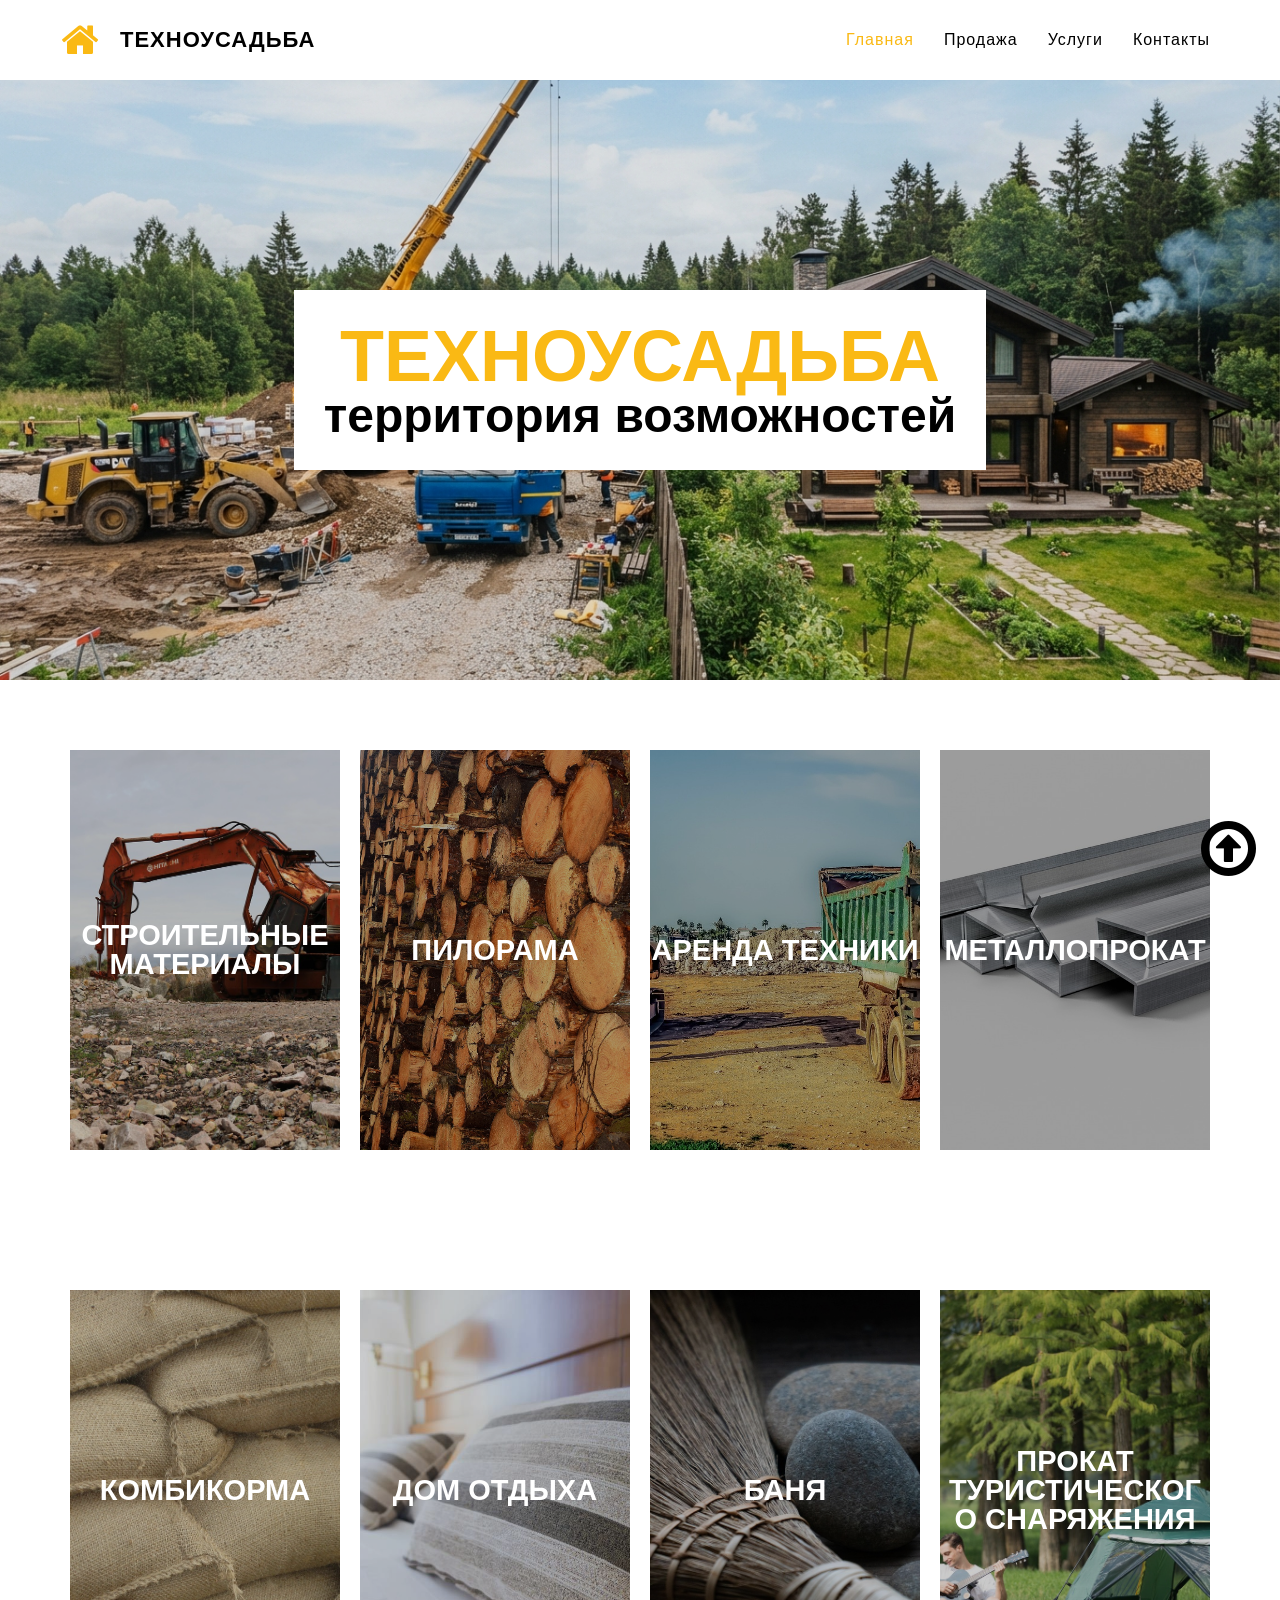
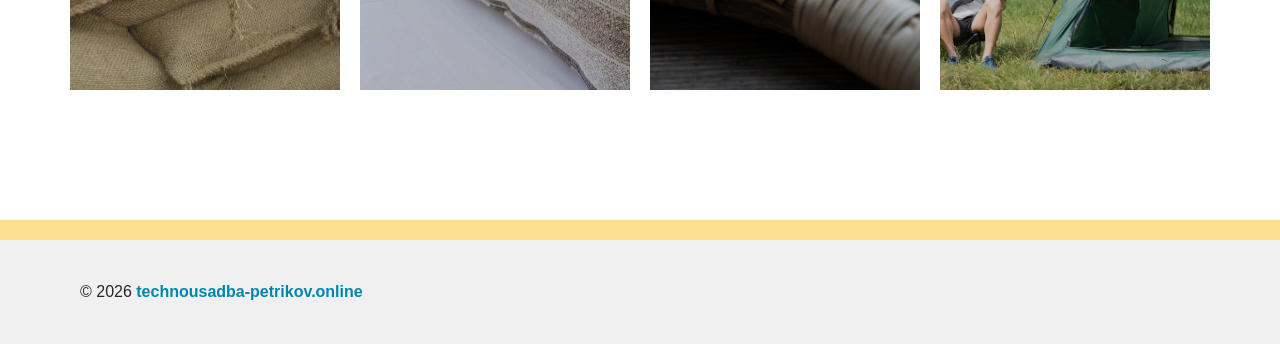
==== commit 832154d1: "Update index.html" ====
--- a/index.html
+++ b/index.html
@@ -20,7 +20,7 @@
 	</script>
 <meta content="text/html; charset=utf-8" http-equiv="content-type"/>
 <title>металлопрокат,аренда спецтехники, пилорама,строительные материалы, усадьба,комбикорма Петриков</title>
-<base href="http://localhost:8000/"/>
+<base href="https://mmfgubar-rgb.github.io/agro/"/>
 <link href="/" rel="canonical"/>
 <meta content="width=device-width, initial-scale=1" name="viewport"/>
 <meta content="Песок,щебень,отсев с доставкой, аренда спецтехники, доставка грузов, пилорама, металлопрокат, комбикорма, усадьба для активного отдыха с прокатом в Петрикове Гомельская область Беларусь" name="description"/>
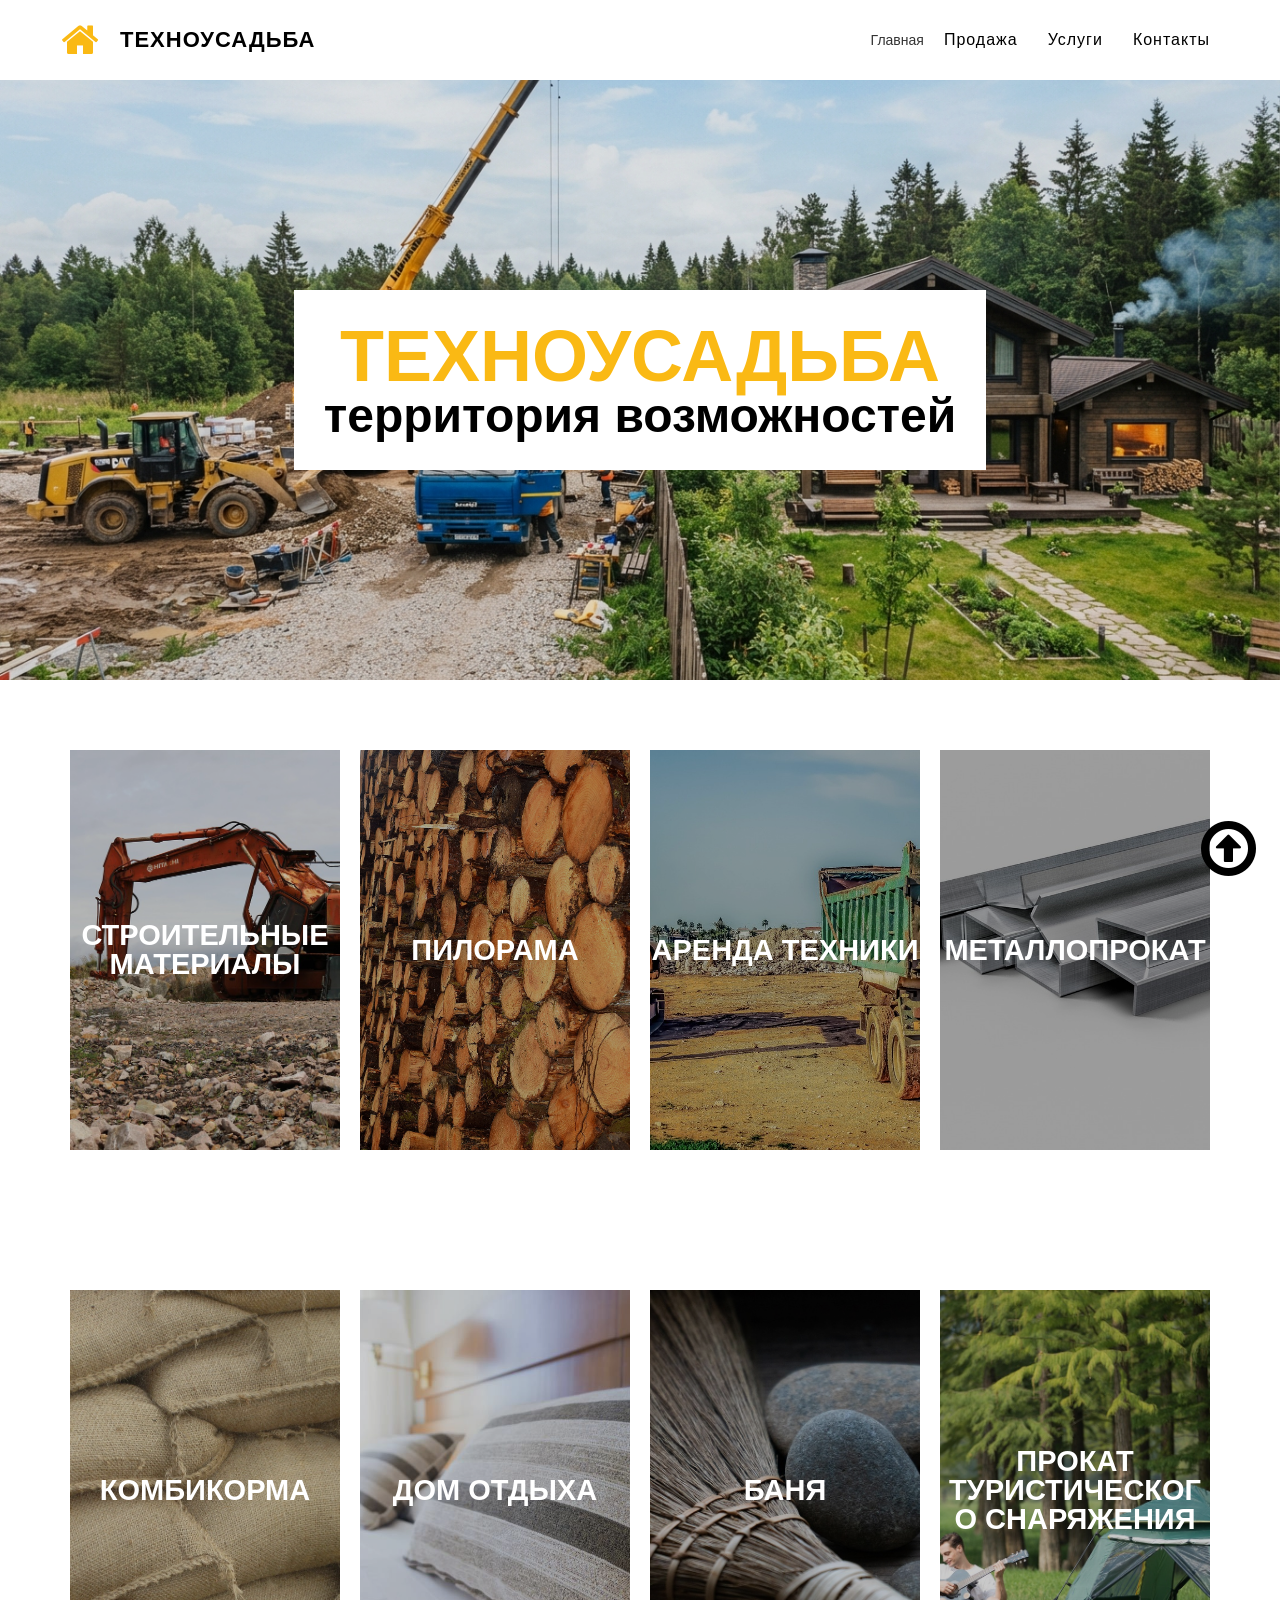
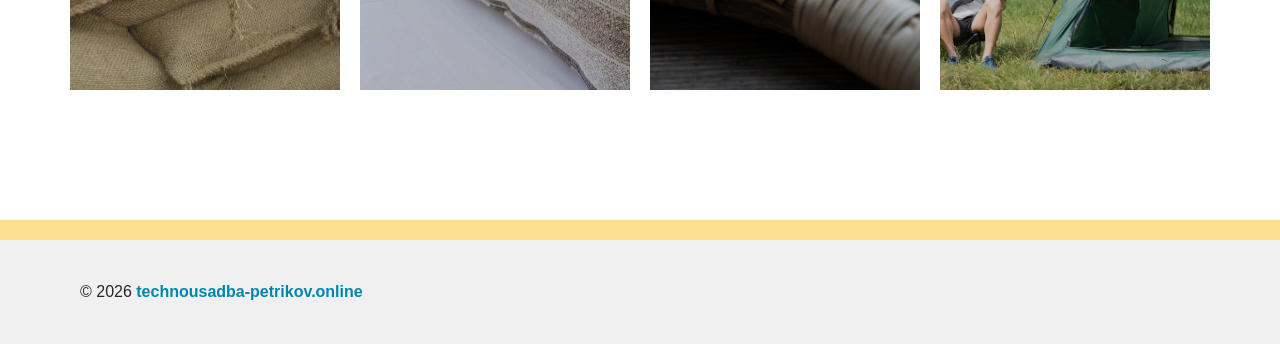
==== commit 644d1b57: "Update index.html" ====
--- a/index.html
+++ b/index.html
@@ -17,7 +17,7 @@
 			for (var i = 0; i < fns.length; i++) { fns[i](); }
 		}
 	};
-	</script>
+	 </script>
 <meta content="text/html; charset=utf-8" http-equiv="content-type"/>
 <title>металлопрокат,аренда спецтехники, пилорама,строительные материалы, усадьба,комбикорма Петриков</title>
 <base href="https://mmfgubar-rgb.github.io/agro/"/>
@@ -63,8 +63,8 @@
 		window._spDefer.add(function() {
 });    </script>
 </head>
-<body class="site site-lang-ru"><div class="root wb-layout-vertical" id="wb_root"><div class="wb_sbg"></div><div class="wb_element wb-layout-element" data-plugin="LayoutElement" id="wb_header_a188dd9be52e00c80cdee6f81441b780"><div class="wb_content wb-layout-vertical"><div class="wb_element wb-anim-entry wb-anim wb-anim-fade-in-none wb-layout-element" data-plugin="LayoutElement" data-wb-anim-entry-delay="0" data-wb-anim-entry-time="0.6" id="a188dd9bcf5c39d3a5d5e26f73644473"><div class="wb_content wb-layout-horizontal"><div class="wb_element wb-layout-element" data-plugin="LayoutElement" id="a188dd9bcf5c3a4a687399c791afe383"><div class="wb_content wb-layout-horizontal"><div class="wb_element wb_element_picture" data-plugin="Picture" id="a188dd9bcf5c3bad4231524a4288db7b" title=""><div class="wb_picture_wrap" style="height: 100%"><div class="wb-picture-wrapper" style="overflow: visible; display: flex"><a href="/"><svg style="direction: ltr; color:#fab914" viewbox="0 0 1793.982 1793.982" width="100%" xmlns="http://www.w3.org/2000/svg"><text fill="currentColor" font-size="1792" style='font-family: "FontAwesome"' x="65.501415" y="1537.02"></text></svg></a></div></div></div><div class="wb_element wb_text_element" data-plugin="TextArea" id="a188dd9bcf5c3cbab52769f8fea7a313" style=" line-height: normal;"><h4 class="wb-stl-pagetitle">ТЕХНОУСАДЬБА</h4>
-</div></div></div><div class="wb_element wb-layout-element" data-plugin="LayoutElement" id="a18b618088680024c1d96ceaaeee30d4"><div class="wb_content wb-layout-vertical"><div class="wb_element wb-menu wb-prevent-layout-click wb-menu-mobile" data-plugin="Menu" id="a188dd9bcf5c3d528a8a8d2f7c7f3d5e"><span class="btn btn-default btn-collapser"><span class="icon-bar"></span><span class="icon-bar"></span><span class="icon-bar"></span></span><ul class="hmenu" dir="ltr"><li class="wb_this_page_menu_item active"><a href="/">Главная</a></li><li><a href="продажа/">Продажа</a></li><li><a href="Услуги/">Услуги</a></li><li><a href="/Контакты/">Контакты</a></li></ul><div class="clearfix"></div></div></div></div></div></div></div></div><div class="wb_element wb-layout-element" data-plugin="LayoutElement" id="wb_main_a188dd9be52e00c80cdee6f81441b780"><div class="wb_content wb-layout-vertical"><div class="wb_element wb-layout-element" data-plugin="LayoutElement" id="a188dd9bcf5c15471071eff2e6621015"><div class="wb_content wb-layout-horizontal"><div class="wb_element wb-layout-element" data-plugin="LayoutElement" id="a188dd9bcf5c16d4f78ddaf228719752"><div class="wb_content wb-layout-vertical"><div class="wb_element wb-sticky wb-layout-element" data-h-align="right" data-plugin="LayoutElement" data-v-align="bottom" id="a1a0cf8f7573007cb19753d3514fcea6"><div class="wb_content wb-layout-horizontal"><div class="wb_element wb_element_picture" data-plugin="Picture" id="a1a0cf8f757301141485e6b3e65ab3bf" title=""><div class="wb_picture_wrap" style="height: 100%"><div class="wb-picture-wrapper" style="overflow: visible; display: flex"><a href="javascript:void(0);" onclick="window.scrollTo({top: 0, behavior: 'smooth'});"><svg height="64" style="direction: ltr; color:#000000" viewbox="0 0 1793.982 1793.982" xmlns="http://www.w3.org/2000/svg"><text fill="currentColor" font-size="1792" style='font-family: "FontAwesome"' x="129.501415" y="1537.02"></text></svg></a></div></div></div></div></div><div class="wb_element wb_text_element" data-plugin="TextArea" id="a188dd9bcf5c17f796f6d9f55d2b4aad" style=" line-height: normal;"><h1 class="wb-stl-heading1"><font color="#fab914">ТЕХНОУСАДЬБА</font></h1>
+<body class="site site-lang-ru"><div class="root wb-layout-vertical" id="wb_root"><div class="wb_sbg"></div><div class="wb_element wb-layout-element" data-plugin="LayoutElement" id="wb_header_a188dd9be52e00c80cdee6f81441b780"><div class="wb_content wb-layout-vertical"><div class="wb_element wb-anim-entry wb-anim wb-anim-fade-in-none wb-layout-element" data-plugin="LayoutElement" data-wb-anim-entry-delay="0" data-wb-anim-entry-time="0.6" id="a188dd9bcf5c39d3a5d5e26f73644473"><div class="wb_content wb-layout-horizontal"><div class="wb_element wb-layout-element" data-plugin="LayoutElement" id="a188dd9bcf5c3a4a687399c791afe383"><div class="wb_content wb-layout-horizontal"><div class="wb_element wb_element_picture" data-plugin="Picture" id="a188dd9bcf5c3bad4231524a4288db7b" title=""><div class="wb_picture_wrap" style="height: 100%"><div class="wb-picture-wrapper" style="overflow: visible; display: flex"><a href="./"><svg style="direction: ltr; color:#fab914" viewbox="0 0 1793.982 1793.982" width="100%" xmlns="http://www.w3.org/2000/svg"><text fill="currentColor" font-size="1792" style='font-family: "FontAwesome"' x="65.501415" y="1537.02"></text></svg></a></div></div></div><div class="wb_element wb_text_element" data-plugin="TextArea" id="a188dd9bcf5c3cbab52769f8fea7a313" style=" line-height: normal;"><h4 class="wb-stl-pagetitle">ТЕХНОУСАДЬБА</h4>
+</div></div></div><div class="wb_element wb-layout-element" data-plugin="LayoutElement" id="a18b618088680024c1d96ceaaeee30d4"><div class="wb_content wb-layout-vertical"><div class="wb_element wb-menu wb-prevent-layout-click wb-menu-mobile" data-plugin="Menu" id="a188dd9bcf5c3d528a8a8d2f7c7f3d5e"><span class="btn btn-default btn-collapser"><span class="icon-bar"></span><span class="icon-bar"></span><span class="icon-bar"></span></span><ul class="hmenu" dir="ltr"><li class="wb_this_page_menu_item active">Главная</a></li><li><a href="продажа/">Продажа</a></li><li><a href="Услуги/">Услуги</a></li><li><a href="Контакты/">Контакты</a></li></ul><div class="clearfix"></div></div></div></div></div></div></div></div><div class="wb_element wb-layout-element" data-plugin="LayoutElement" id="wb_main_a188dd9be52e00c80cdee6f81441b780"><div class="wb_content wb-layout-vertical"><div class="wb_element wb-layout-element" data-plugin="LayoutElement" id="a188dd9bcf5c15471071eff2e6621015"><div class="wb_content wb-layout-horizontal"><div class="wb_element wb-layout-element" data-plugin="LayoutElement" id="a188dd9bcf5c16d4f78ddaf228719752"><div class="wb_content wb-layout-vertical"><div class="wb_element wb-sticky wb-layout-element" data-h-align="right" data-plugin="LayoutElement" data-v-align="bottom" id="a1a0cf8f7573007cb19753d3514fcea6"><div class="wb_content wb-layout-horizontal"><div class="wb_element wb_element_picture" data-plugin="Picture" id="a1a0cf8f757301141485e6b3e65ab3bf" title=""><div class="wb_picture_wrap" style="height: 100%"><div class="wb-picture-wrapper" style="overflow: visible; display: flex"><a href="javascript:void(0);" onclick="window.scrollTo({top: 0, behavior: 'smooth'});"><svg height="64" style="direction: ltr; color:#000000" viewbox="0 0 1793.982 1793.982" xmlns="http://www.w3.org/2000/svg"><text fill="currentColor" font-size="1792" style='font-family: "FontAwesome"' x="129.501415" y="1537.02"></text></svg></a></div></div></div></div></div><div class="wb_element wb_text_element" data-plugin="TextArea" id="a188dd9bcf5c17f796f6d9f55d2b4aad" style=" line-height: normal;"><h1 class="wb-stl-heading1"><font color="#fab914">ТЕХНОУСАДЬБА</font></h1>
 <h2 class="wb-stl-heading2">территория возможностей</h2>
 </div></div></div></div></div><div class="wb_element wb-layout-element" data-plugin="LayoutElement" id="a188dd9bcf5c186cd101fc2d01fe8fbc"><div class="wb_content wb-layout-horizontal"><div class="wb_element wb-layout-element wb-layout-has-link" data-plugin="LayoutElement" id="a188dd9bcf5c1975865e9204c2d1274c"><a class="wb-layout-link" href="продажа/"></a><div class="wb_content wb-layout-horizontal"><div class="wb_element wb_text_element" data-plugin="TextArea" id="a188dd9bcf5c1a8cf7c7fdb318c711d4" style=" line-height: normal;"><h3 class="wb-stl-heading3" style="text-align: center;">Строительные материалы</h3>
 </div></div></div><div class="wb_element wb-layout-element wb-layout-has-link" data-plugin="LayoutElement" id="a188dd9bcf5c1b61b45d3adfd476e345"><a class="wb-layout-link" href="Услуги/"></a><div class="wb_content wb-layout-horizontal"><div class="wb_element wb_text_element" data-plugin="TextArea" id="a188dd9bcf5c1cde75f880f7ed211846" style=" line-height: normal;"><h3 class="wb-stl-heading3">пилорама</h3>
